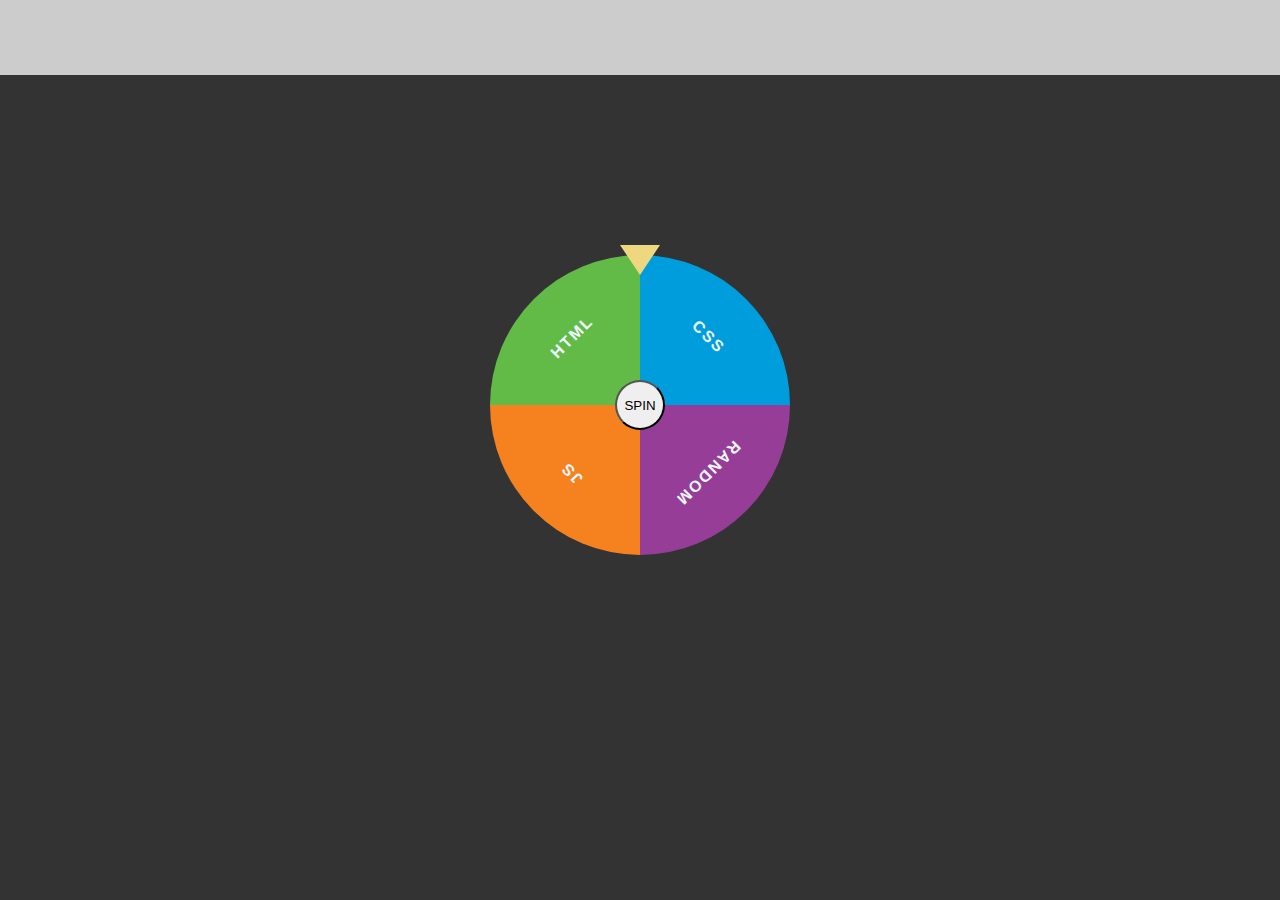
==== docs/game.html @ bea27064 "Docs creado para publicación" ====
<!DOCTYPE html>
<html lang="en">
  <head>
    <meta charset="UTF-8" />
    <meta http-equiv="X-UA-Compatible" content="IE=edge" />
    <meta name="viewport" content="width=device-width, initial-scale=1.0" />
    <link rel="stylesheet" href="css/styles.css" />
    <title>Game</title>
  </head>
  <body>
    <header class="header"></header>
    <div class="roulette">
      <div class="roulette__arrow"></div>
      <div id="roulette-sections" class="roulette__sections">
        <div class="roulette__section roulette__section--first">
          <p class="roulette__text">HTML</p>
        </div>

        <div class="roulette__section roulette__section--second">
          <p class="roulette__text">CSS</p>
        </div>

        <div class="roulette__section roulette__section--third">
          <p class="roulette__text">JS</p>
        </div>

        <div class="roulette__section roulette__section--fourth">
          <p class="roulette__text">RANDOM</p>
        </div>
      </div>
      <button id="roulette-button" class="roulette__button">SPIN</button>
    </div>
    <script src="js/scripts.js"></script>
  </body>
</html>
---- docs/css/styles.css ----
:root {
  --spin-start: 0;
  --spin-end: 0;
}

* {
  box-sizing: border-box;
}

body {
  margin: 0;
  max-height: 100vh;
  background-color: #333;
  font-family: sans-serif;
  color: aliceblue;
  font-weight: bold;
  letter-spacing: 2px;
}

.header {
  height: 75px;
  background-color: #ccc;
  margin-bottom: 20vh;
}

.roulette {
  position: relative;
}

.roulette__arrow {
  position: absolute;
  border-left: 20px solid transparent;
  border-right: 20px solid transparent;
  border-top: 30px solid #efd780;
  top: -10px;
  left: 50%;
  transform: translateX(-50%);
  z-index: 1;
}

.roulette__sections {
  display: grid;
  grid-template-columns: repeat(2, 150px);
  grid-template-rows: repeat(2, 150px);
  align-items: center;
  justify-items: center;
  width: 300px;
  height: 300px;
  margin-left: auto;
  margin-right: auto;
  border-radius: 50%;
  background-image: conic-gradient(
    #009ddc 0deg 90deg,
    #963d97 90deg 180deg,
    #f6821f 180deg 270deg,
    #62bb47 270deg 360deg
  );
  transform: rotate(var(--spin-start));
}

.roulette__sections--spin {
  animation: spin 5s ease-in-out forwards;
}

.roulette__section {
  padding-top: 20px;
}

.roulette__section--first {
  transform: rotate(-45deg);
}

.roulette__section--second {
  transform: rotate(45deg);
}

.roulette__section--third {
  transform: rotate(-135deg);
}

.roulette__section--fourth {
  transform: rotate(135deg);
}

.roulette__button {
  position: absolute;
  top: 50%;
  left: 50%;
  transform: translate(-50%, -50%);
  width: 50px;
  height: 50px;
  border-radius: 50%;
  outline: none;
}

@keyframes spin {
  from {
    transform: rotate(var(--spin-start));
  }
  to {
    transform: rotate(var(--spin-end));
  }
}
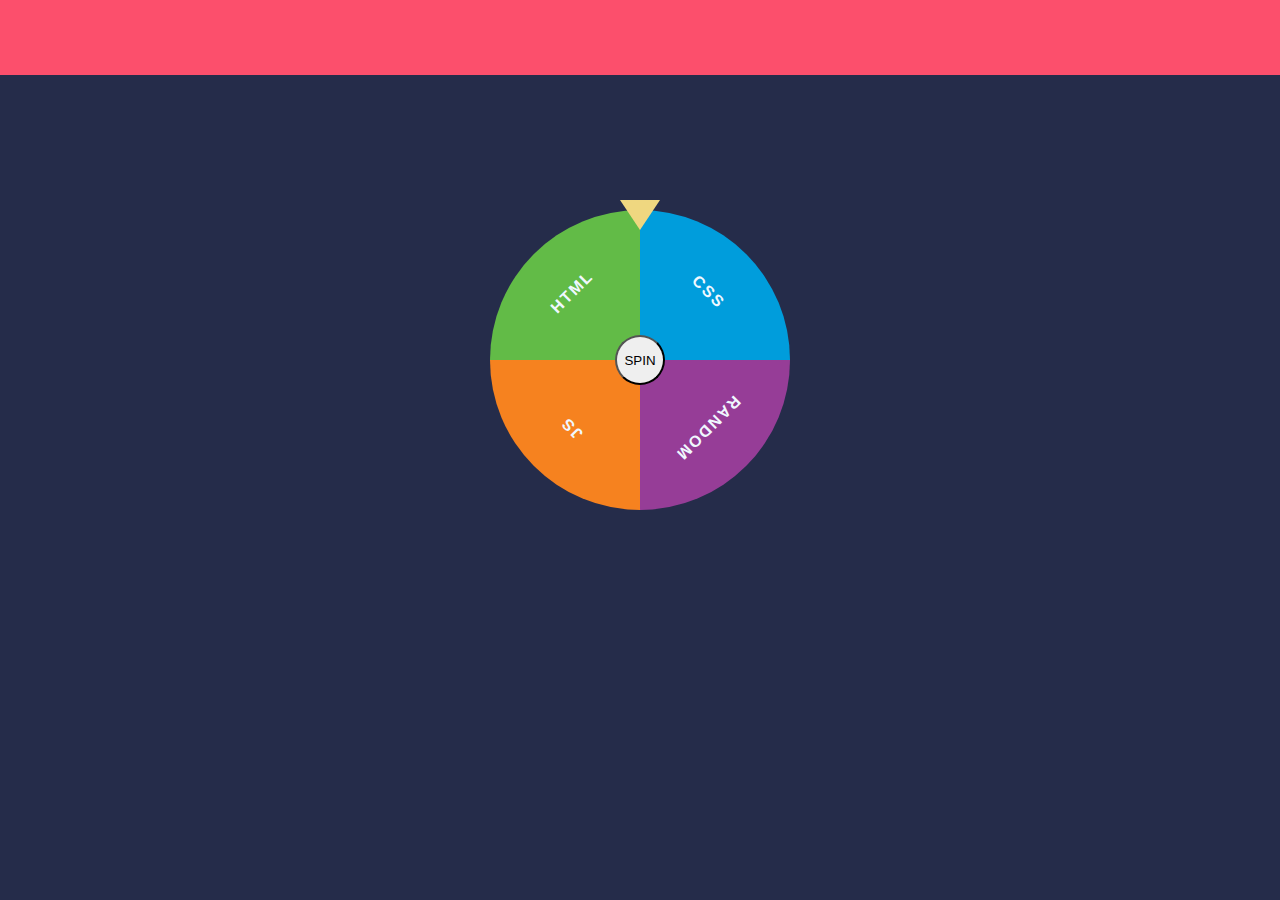
==== commit 0264f4de: "Logica del juego inicial más o menos terminada 😊" ====
--- a/docs/game.html
+++ b/docs/game.html
@@ -30,6 +30,16 @@
       </div>
       <button id="roulette-button" class="roulette__button">SPIN</button>
     </div>
+    <div id="question-container" class="question-container">
+      <div class="counter">
+        <p id="counter-time" class="counter__time">5</p>
+      </div>
+      <h1 id="question" class="question">¿Qué significa HTML?</h1>
+      <p id="answer-1" class="answer">Respuesta 1</p>
+      <p id="answer-2" class="answer">Respuesta 2</p>
+      <p id="answer-3" class="answer">Respuesta 3</p>
+      <p id="answer-4" class="answer">Respuesta 4</p>
+    </div>
     <script src="js/scripts.js"></script>
   </body>
 </html>
--- a/docs/css/styles.css
+++ b/docs/css/styles.css
@@ -1,6 +1,14 @@
 :root {
   --spin-start: 0;
   --spin-end: 0;
+  --counter-position: 0;
+  /* Colors */
+  --bg-color: #252c4a;
+  --blue: #2a8ded;
+  --bg-answer: #25304e;
+  --border-answer: #20486a;
+  --red: #fc4f6c;
+  --purple: #b56ffb;
 }
 
 * {
@@ -10,7 +18,7 @@
 body {
   margin: 0;
   max-height: 100vh;
-  background-color: #333;
+  background-color: var(--bg-color);
   font-family: sans-serif;
   color: aliceblue;
   font-weight: bold;
@@ -19,8 +27,8 @@
 
 .header {
   height: 75px;
-  background-color: #ccc;
-  margin-bottom: 20vh;
+  background-color: var(--red);
+  margin-bottom: 15vh;
 }
 
 .roulette {
@@ -101,3 +109,60 @@
     transform: rotate(var(--spin-end));
   }
 }
+
+.question-container {
+  position: fixed;
+  top: 0;
+  left: 0;
+  height: 100vh;
+  width: 100vw;
+  background-color: var(--bg-color);
+  text-align: center;
+  z-index: 10;
+  transition: transform 0.2s;
+  transform: scale(0);
+}
+
+.question-container--show {
+  transform: scale(1);
+}
+
+.counter {
+  position: relative;
+  height: 50px;
+  width: 75%;
+  margin: 1em auto;
+  background-color: var(--bg-answer);
+  border: 2px solid var(--border-answer);
+  border-radius: 1.5em;
+  overflow: hidden;
+}
+
+.counter::before {
+  content: '';
+  position: absolute;
+  left: 0;
+  height: 100%;
+  width: 100%;
+  transform: translateX(var(--counter-position));
+  background-image: linear-gradient(var(--red), var(--purple));
+}
+
+.counter__time {
+  position: relative;
+  z-index: 1;
+}
+
+.question {
+  font-size: 1.4rem;
+}
+
+.answer {
+  background-color: var(--bg-answer);
+  border-radius: 1.5em;
+  width: 75%;
+  margin-left: auto;
+  margin-right: auto;
+  border: 2px solid var(--border-answer);
+  line-height: 2.5;
+}
